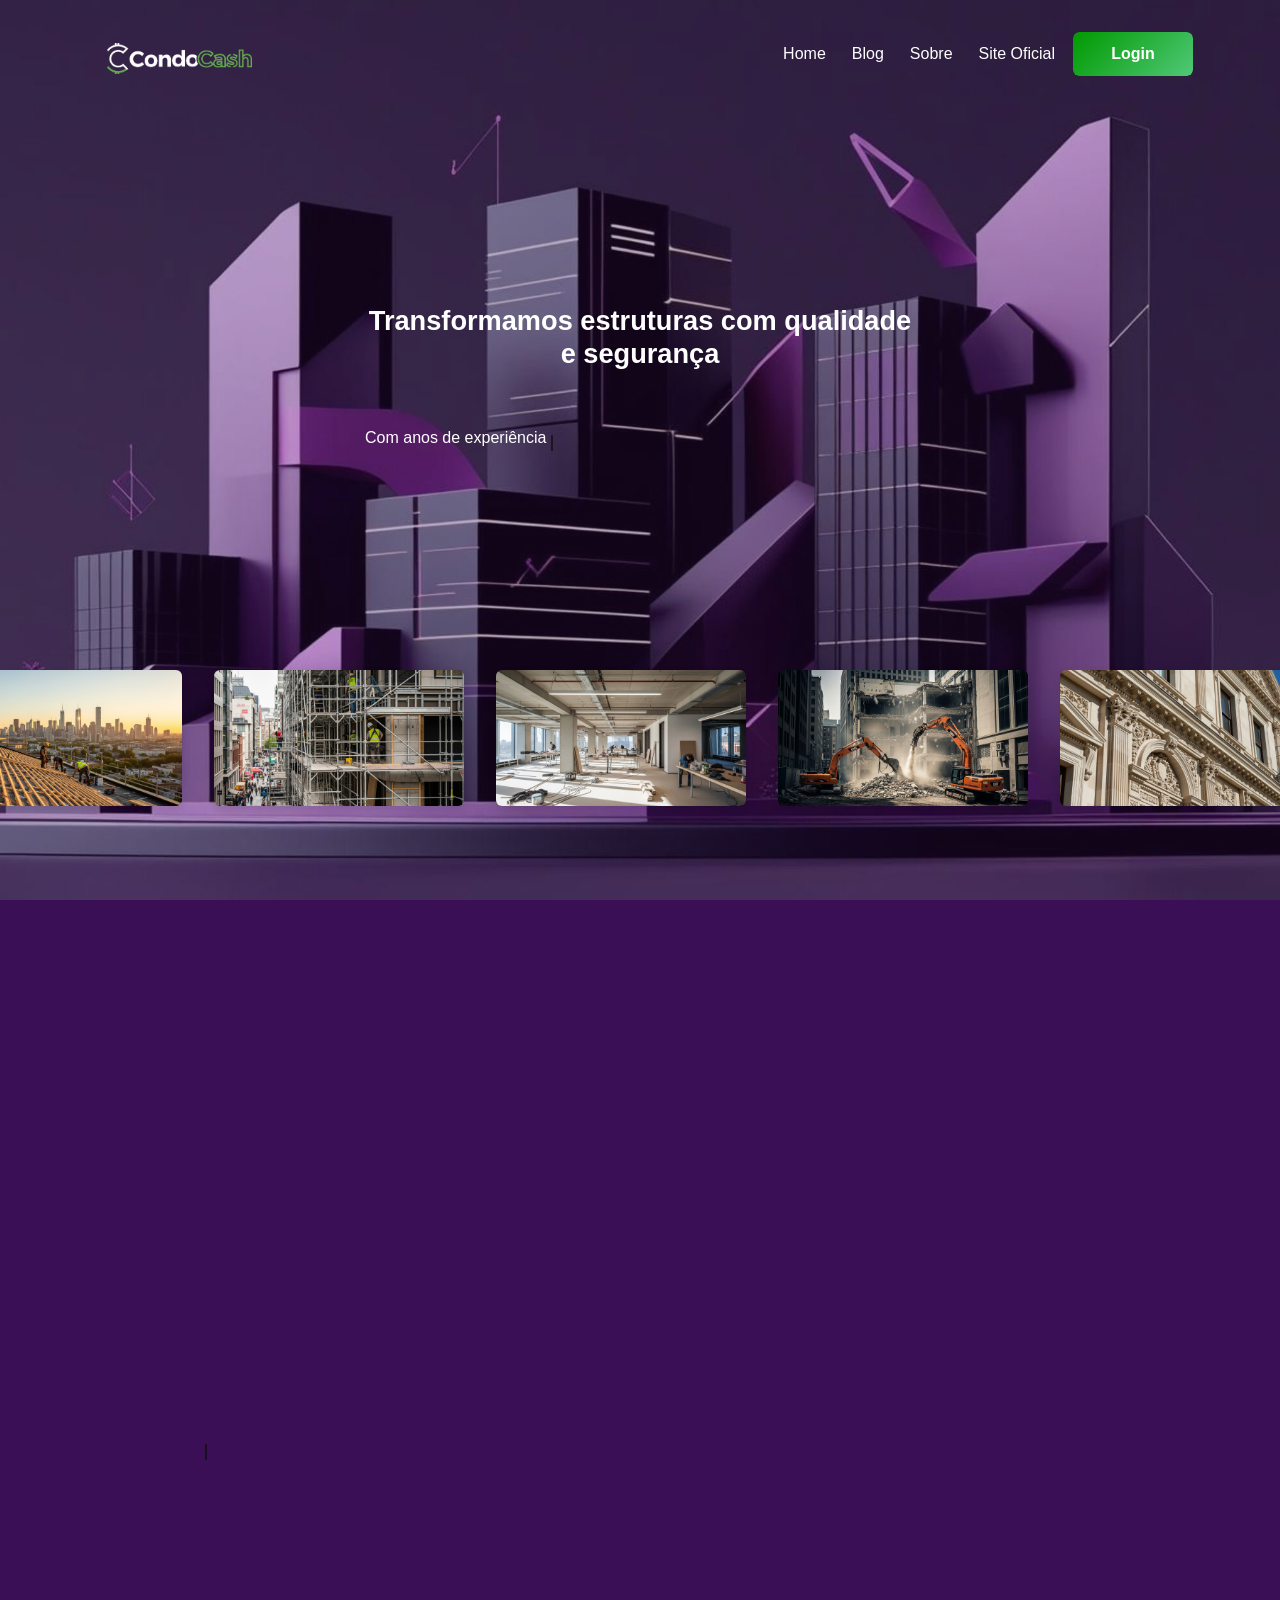
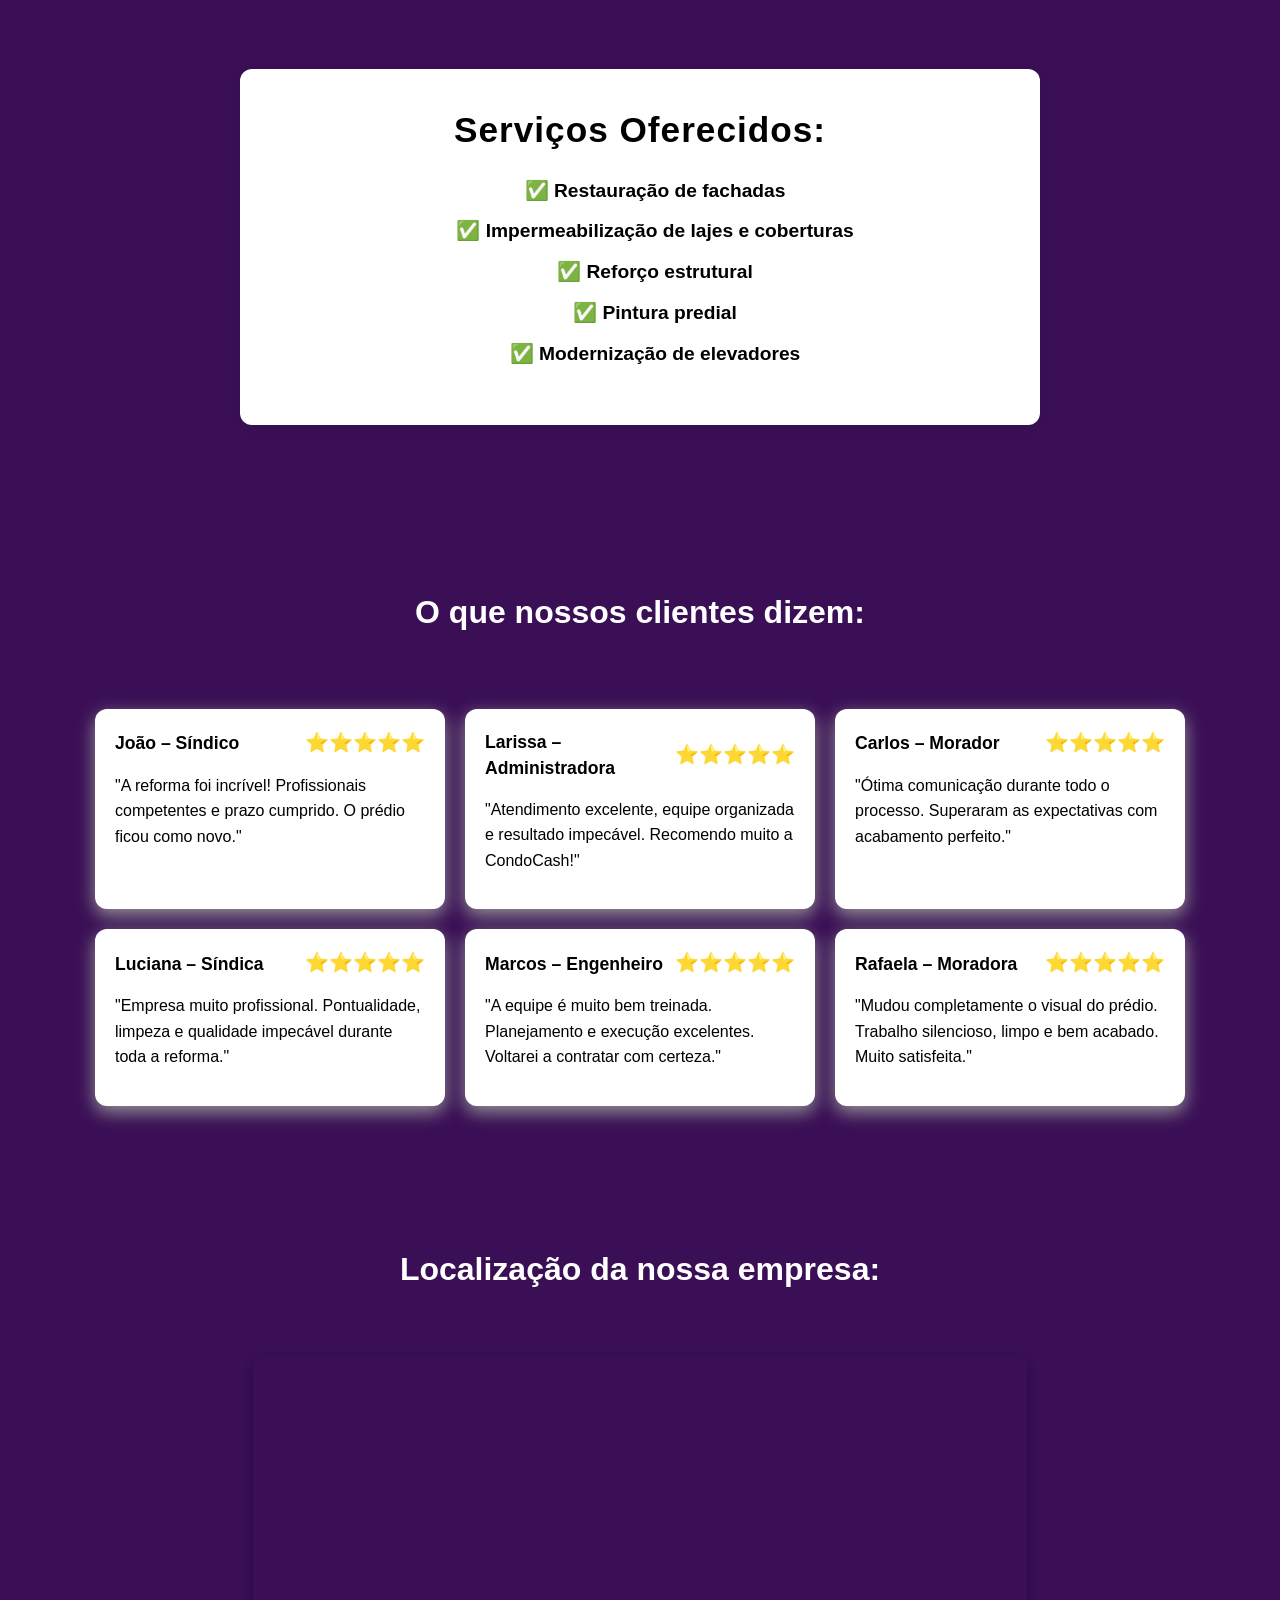
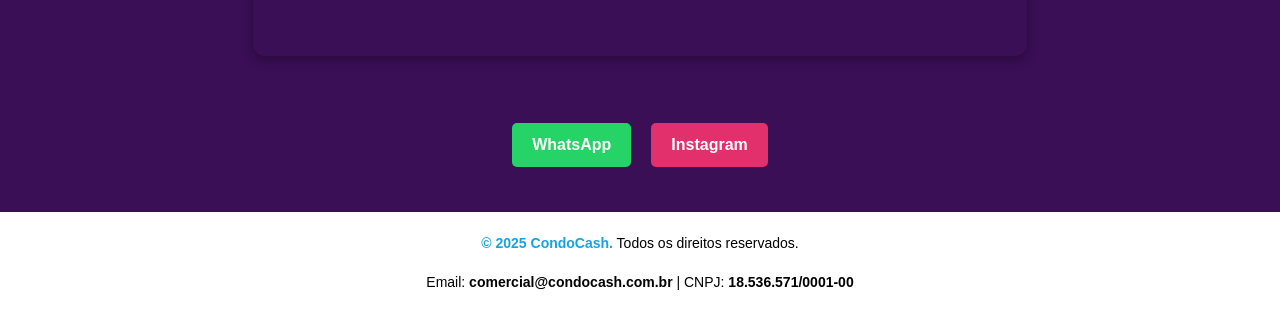
==== index.html/index.html @ ee5cf82d "Add files via upload" ====
<!DOCTYPE html>
  <html lang="pt-BR">
  <head>
    <meta charset="UTF-8" />
    <meta name="viewport" content="width=device-width, initial-scale=1" />
    <title>CondoCash Reforma</title>

    <link rel="icon" type="image/png" href="img/iconI.png">


    <!-- SEO -->
  <meta name="description" content="Empresa especializada em reforma de prédios com segurança e qualidade. Veja nossos serviços e transformações." />
  <meta name="author" content="CondoCash Reforma" />
  <meta name="keywords" content="reforma de prédios, restauração, impermeabilização, modernização, construção" />

  <!-- Bootstrap 5.3 CSS -->
  <link href="https://cdn.jsdelivr.net/npm/bootstrap@5.3.0/dist/css/bootstrap.min.css" rel="stylesheet" />

  <!-- Seu CSS -->
  <link rel="stylesheet" href="layout/principal.css" />



  <!-- Bootstrap JS (Bundle inclui Popper) -->
  <script src="https://cdn.jsdelivr.net/npm/bootstrap@5.3.0/dist/js/bootstrap.bundle.min.js" defer></script>

    
  </head>

  <body class="home">
    <header>
      <nav class="navbar navbar-expand-lg navbar-light bg-light">
        <div class="container">

          <!-- Logo -->
          <a class="navbar-brand" href="index.html">
            <img src="img/Logo.png" alt="Logo da empresa CondoCash" class="logo" />
          </a>

          <!-- Botão do menu hambúrguer -->
          <button class="navbar-toggler" type="button" data-bs-toggle="collapse" data-bs-target="#navbarMenu"
            aria-controls="navbarMenu" aria-expanded="false" aria-label="Alternar navegação">
            <span class="navbar-toggler-icon"></span>
          </button>

          <!-- Itens do menu -->
          <div class="collapse navbar-collapse" id="navbarMenu">
            <ul class="navbar-nav ms-auto">
              <li class="nav-item">
                <a class="nav-link" href="index.html">Home</a>
              </li>
              <li class="nav-item">
                <a class="nav-link" href="blog.html" target="_blank" rel="noopener noreferrer">Blog</a>
              </li>
              <li class="nav-item">
                <a class="nav-link" href="sobre.html">Sobre</a>
              </li>
              <li class="nav-item">
                <a class="nav-link" href="https://condocash.com.br/">Site Oficial</a>
              </li>
              <li class="nav-item"> 
                <a class="nav-link btn-9" href="login.html" target="_blank" rel="noopener noreferrer">Login</a>
              </li>
            </ul>
          </div>

        </div>
      </nav>
    </header>



    <section class="conteudo">
      <div class="descricao">
        <h2>Transformamos estruturas com qualidade e segurança</h2>
        <br>
        <br>
        <p id="typewriter-descricaoP" class="cursor"> </p>
      </div>
    </section>

    <!-- Carrossel -->

    <div class="container-fluid p-0">
      <div class="carouselEsteira-wrapper">
        <div class="carouselEsteira-track d-flex">

          <!-- Cada item chama a função abrirModal com imagem e descrição -->
          <div class="carouselEsteira-item" onclick="abrirModal('img/construcao1.jpg', 'Reformamos residências e prédios com atenção a cada detalhe. Garantimos telhados seguros, resistentes e à prova de intempéries. Nossas equipes seguem padrões técnicos para reforçar toda a estrutura. Utilizamos materiais de alta qualidade e mão de obra especializada. O resultado é uma reforma duradoura, segura e visualmente renovada.')">
            <img src="img/construcao1.jpg" class="img-fluid rounded" alt="Antes da reforma" />
            <div class="descricao-hover">Reformamos residências e prédios, garantindo telhados seguros e estruturas reforçadas.</div>
          </div>

          <div class="carouselEsteira-item" onclick="abrirModal('img/construcao2.jpg', 'Construímos casas e prédios com qualidade e planejamento desde a fundação. Nossa infraestrutura é completa, atendendo às exigências modernas de construção. Incluímos toda a parte elétrica com fiação segura e devidamente instalada. Trabalhamos com profissionais capacitados e materiais certificados. Entregamos obras prontas para uso, com segurança e eficiência garantidas.')">
            <img src="img/construcao2.jpg" class="img-fluid rounded" alt="Durante a reforma" />
            <div class="descricao-hover">Construímos casas e prédios com infraestrutura completa, incluindo o sistema de fiação elétrica.</div>
          </div>

          <div class="carouselEsteira-item" onclick="abrirModal('img/construcao3.jpg', 'Executamos pintura profissional em paredes internas e externas com acabamento impecável. Utilizamos tintas de alta durabilidade e técnicas que valorizam cada ambiente. Além disso, realizamos serviços completos de encanamento residencial. Garantimos instalações seguras, sem vazamentos e com fluxo eficiente de água. Tudo é feito com precisão, limpeza e respeito ao espaço do cliente.')">
            <img src="img/construcao3.jpg" class="img-fluid rounded" alt="Depois da reforma" />
            <div class="descricao-hover">Executamos pintura profissional em paredes e serviços completos de encanamento residencial.</div>
          </div>

          <div class="carouselEsteira-item" onclick="abrirModal('img/construcao4.jpg', 'Demolimos residências e prédios com total segurança, seguindo normas rigorosas para proteger as pessoas e o entorno. Nossos processos são rápidos, eficientes e planejados em cada detalhe.Utilizamos equipamentos modernos para reduzir riscos e impactos. Tudo isso com profundo respeito ao meio ambiente e à comunidade local.')">
            <img src="img/construcao4.jpg" class="img-fluid rounded" alt="Durante a reforma" />
            <div class="descricao-hover">Demolimos residências e prédios com segurança, rapidez e respeito ao meio ambiente.</div>
          </div>

          <div class="carouselEsteira-item" onclick="abrirModal('img/construcao5.jpg', 'Realizamos reformas em museus antigos com extremo cuidado e responsabilidade. Cada etapa é planejada para preservar a integridade do patrimônio histórico. Trabalhamos com técnicas especializadas para manter a arte original intacta. Toda intervenção é feita com o apoio de profissionais qualificados e criteriosos. O resultado é uma renovação que respeita o passado e valoriza a história.')">
            <img src="img/construcao5.jpg" class="img-fluid rounded" alt="Depois da reforma" />
            <div class="descricao-hover">Realizamos reformas em museus antigos com cuidado, preservando toda a arte original.</div>
          </div>

          <div class="carouselEsteira-item" onclick="abrirModal('img/construcao6.png', 'Entregamos soluções eficazes e inovadoras em cada projeto que assumimos. Buscamos sempre unir tecnologia, técnica e criatividade na execução dos serviços. Nosso foco está na sua satisfação, entendendo e superando suas expectativas. Trabalhamos com planejamento, comprometimento e atenção a cada detalhe. O resultado final reflete qualidade, confiança e resultados concretos.')">
            <img src="img/construcao6.png" class="img-fluid rounded" alt="Depois da reforma" />
            <div class="descricao-hover">Entregamos soluções eficazes e inovadoras, focando na sua satisfação e resultados.</div>
          </div>

        </div>
      </div>
    </div>
  <section class="carouselEsteira-container">
    <section class="descricao">
      <p id="typewriter-paragrafo" class="cursor"></p>
    </section>



  <!-- Modal -->
  <div id="modal" class="modal">
    <span class="fechar" onclick="fecharModal()">&times;</span>

    <div class="modal-corpo">
      <img class="modal-imagem" id="modalImagem">
      <div id="modalDescricao" class="modal-descricao"></div>
    </div>
    
  </div>

  <br>
  <br>
  <br>
  <br>
    <!-- Serviços -->
    <section class="servicos">
      <h3>Serviços Oferecidos:</h3>
      <ul class="list-unstyled">
        <li>✅ Restauração de fachadas</li>
        <li>✅ Impermeabilização de lajes e coberturas</li>
        <li>✅ Reforço estrutural</li>
        <li>✅ Pintura predial</li>
        <li>✅ Modernização de elevadores</li>
      </ul>
    </section>

    <br>
    <br>

    <!-- Depoimentos -->
    
    <section class="depoimentos">
    <h3>O que nossos clientes dizem:</h3>
  <br>
  <br>
    <div class="depoimentos-container">
      <!-- Primeira linha -->
      <div class="depoimento">
        <div class="topo">
          <span class="nome">João – Síndico</span>
          <span class="estrelas">⭐⭐⭐⭐⭐</span>
        </div>
        <p>"A reforma foi incrível! Profissionais competentes e prazo cumprido. O prédio ficou como novo."</p>
      </div>

      <div class="depoimento">
        <div class="topo">
          <span class="nome">Larissa – Administradora</span>
          <span class="estrelas">⭐⭐⭐⭐⭐</span>
        </div>
        <p>"Atendimento excelente, equipe organizada e resultado impecável. Recomendo muito a CondoCash!"</p>
      </div>

      <div class="depoimento">
        <div class="topo">
          <span class="nome">Carlos – Morador</span>
          <span class="estrelas">⭐⭐⭐⭐⭐</span>
        </div>
        <p>"Ótima comunicação durante todo o processo. Superaram as expectativas com acabamento perfeito."</p>
      </div>

      <!-- Segunda linha em baixo -->

      <div class="depoimento">
        <div class="topo">
          <span class="nome">Luciana – Síndica</span>
          <span class="estrelas">⭐⭐⭐⭐⭐</span>
        </div>
        <p>"Empresa muito profissional. Pontualidade, limpeza e qualidade impecável durante toda a reforma."</p>
      </div>

      <div class="depoimento">
        <div class="topo">
          <span class="nome">Marcos – Engenheiro</span>
          <span class="estrelas">⭐⭐⭐⭐⭐</span>
        </div>
        <p>"A equipe é muito bem treinada. Planejamento e execução excelentes. Voltarei a contratar com certeza."</p>
      </div>

      <div class="depoimento">
        <div class="topo">
          <span class="nome">Rafaela – Moradora</span>
          <span class="estrelas">⭐⭐⭐⭐⭐</span>
        </div>
        <p>"Mudou completamente o visual do prédio. Trabalho silencioso, limpo e bem acabado. Muito satisfeita."</p>
      </div>
    </div>
  </section>
  <br>

    <!-- Mapa com centro de São Paulo -->
    <section class="localizacao">
      <h3>Localização da nossa empresa:</h3>
      <br>
      <br>
      <iframe src="https://www.google.com/maps/embed?pb=!1m18!1m12!1m3!1d3656.602923791497!2d-46.6831282!3d-23.582700499999998!2m3!1f0!2f0!3f0!3m2!1i1024!2i768!4f13.1!3m3!1m2!1s0x94ce5769b712e615%3A0xe9a06d96ab57976c!2sR.%20Iguatemi%2C%20448%20-%20cj%20409%20-%20Itaim%20Bibi%2C%20S%C3%A3o%20Paulo%20-%20SP%2C%2001451-010!5e0!3m2!1spt-BR!2sbr!4v1752928038911!5m2!1spt-BR!2sbr" 
      width="600" 
      height="450" 
      style="border:0;" 
      allowfullscreen="" 
      loading="lazy" 
      referrerpolicy="no-referrer-when-downgrade">
      </iframe>
    </section>

    <!-- Botões -->
    <div class="botoes">
      <a href="https://api.whatsapp.com/send?phone=5511943003998" class="whatsapp" aria-label="Entre em contato pelo WhatsApp">WhatsApp</a>
      <a href="https://www.instagram.com/condocash/" class="instagram" aria-label="Siga no Instagram">Instagram</a>
    </div>

    <!-- Botão Voltar ao Topo -->
    <button id="voltarTopo" aria-label="Voltar ao topo da página">↑</button>

    <!-- Rodapé -->
    <footer class="rodape">
      <p><span class="destaque">&copy; 2025 CondoCash.</span> Todos os direitos reservados.</p>
      <p>Email: <span class="destaque"><a href="mailto:comercial@condocash.com.br">comercial@condocash.com.br</a></span> | CNPJ: <span class="cnpj">18.536.571/0001-00</span></p>
    </footer> 

    <script src="layout/script.js" defer></script>
  </body>
  </html>
---- index.html/layout/principal.css ----
/* ----------------------------
   🌐 1. Estilização Global
---------------------------- */
body {
  font-family: Arial, sans-serif;
  margin: 0;
  padding: 0;
  overflow-x: hidden;
  background: #3a0f56 !important;
}

/* Estiliza a navbar */
.navbar {
  border-radius: 15px;
  padding: 12px 0;
  background-color: #00000000 !important; /* Cor de fundo */
}

/* Estiliza o logo */
.navbar-brand img.logo {
  height: 4auto;
  transition: transform 0.3s ease;
  
}

.navbar-brand img.logo:hover {
  transform: scale(1.05);
}

.navbar-nav .nav-link {
  color: #ffffff;
  font-weight: 500;
  padding: 10px 15px;
  border-radius: 6px;

  /* Aqui está a transição suave de cor */
  transition: color 0.3s ease;
}

.navbar-nav .nav-link:hover {
  color: #9600d6;
}

body.home::before {
  content: "";
  position: fixed;
  top: 0;
  left: 0;
  width: 100%;
  height: 100%;
  background: url('../img/Predio1.jpg') center center no-repeat;
  background-size: cover;
  background-attachment: fixed;
  z-index: -1;
  opacity: 0.7; /* opcional: deixa um tom translúcido como no segundo */
}



/* ----------------------------
   🔰 Logo e Header
---------------------------- */

.container-header {
  max-width: 1200px;
  margin: 0.1%;
  padding: 0px 1px;
  display: flex;
  align-items: center;
  justify-content: space-between;
}

.logo {
  height: 35px;
  width: auto;
  margin-left: -50px;
}


header {
  
  padding: 20px;
  text-align: center;
  position:relative;
  z-index: 1;
}

nav a {
  margin: 0 15px;
  color: #ffffff; /* Cor inicial */
  text-decoration: none !important;
  font-weight: bold;
  transition: color 0.3s ease; /* Efeito suave de transição */
}

nav a:hover {
  color: #9600d6; /*ao passar o mouse mudar a cor*/
}


/* 🔧 PROFISSIONALIZAÇÃO DA SEÇÃO CONTEÚDO */
.conteudo {
  display: flex;
  flex-wrap: wrap;
  align-items: center;
  justify-content: center;
  padding: 200px 40px;
  gap: 70px;
  max-width: 1200px;
  margin: 150px auto;
  padding-top: 150px;
  padding-left: 700px;
}

.conteudo img {
  max-width: 450px;
  width: 100%;
}

.conteudo img:hover {
  transform: scale(1.03);
  cursor: pointer;
}

.descricao {
  max-width: 550px;
  color: #ffffff;
}

.descricao h2 {
  font-size: 2.1rem;
  margin-bottom: 20px;
  color: #ffffff;
  font-weight: 700;
}

/* Melhorias sutis para a seção descrição próxima ao carrossel */
section.descricao {
  max-width: 900px;
  margin: -250px auto 60px;
  padding: 0 20px;
  font-size: 1.2rem;
  line-height: 1.75;
  color: #ffffff;
  text-align: justify;
  letter-spacing: 0.02em;
  font-weight: 400;
}

/* ----------------------------
   3. Serviços
---------------------------- */
.servicos {
  text-align: center;
  font-family: 'Segoe UI', Tahoma, Geneva, Verdana, sans-serif;
  background-color: #ffffff;
  padding: 40px 20px;
  max-width: 800px;
  margin: 60px auto;
  border-radius: 12px;
  box-shadow: 0 4px 12px rgba(32, 32, 32, 0.1);

}

.servicos h3 {
  color: #000000;
  font-size: 2.2rem;
  margin-bottom: 25px;
  font-weight: 700;
  letter-spacing: 1px;
}

.servicos ul {
  list-style: none;
  padding: 0;
}

.servicos ul li {
  font-size: 1.2rem;
  margin: 12px 0;
  position: relative;
  padding-left: 30px;
  font-weight: 600;
  color: #000000;
}


/* ----------------------------
   4. Depoimentos
---------------------------- */
.depoimentos {
  max-width: 1200px;
  margin: 60px auto;
  padding: 0 20px;
  text-align: center;
}

.depoimentos h3 {
  font-size: 2rem;
  margin-bottom: 30px;
  font-weight: 700;
  color: #ffffff;
}

.depoimentos-container {
  display: flex;
  flex-wrap: wrap;
  gap: 20px;
  justify-content: center;
}

.depoimento {
  background-color: #ffffff;
  border-radius: 12px;
  box-shadow: 0 6px 18px rgb(151, 151, 151);
  padding: 20px;
  text-align: left;
  flex: 1 1 300px; /* largura mínima de 300px com flexível */
  max-width: 350px;
}

.depoimento .topo {
  display: flex;
  justify-content: space-between;
  align-items: center;
  margin-bottom: 15px;
}

.depoimento .nome {
  font-weight: bold;
  color: #000000;
  font-size: 1.1rem;
}

.depoimento .estrelas {
  color: #f4c430;
  font-size: 1.2rem;
}

.depoimento p {
  font-size: 1rem;
  line-height: 1.6;
  color: #000000;
}



/* ----------------------------
   5. Localização (mapa)
---------------------------- */
.localizacao {
  max-width: 900px;
  margin: 60px auto;
  padding: 0 20px;
  text-align: center;
}

.localizacao h3 {
  font-family: 'Segoe UI', Tahoma, Geneva, Verdana, sans-serif;
  font-weight: 700;
  font-size: 2rem;
  margin-bottom: 20px;
  color: #ffffff;
}

.localizacao iframe {
  border-radius: 12px;
  box-shadow: 0 4px 12px rgba(0, 0, 0, 0.322);
  width: 90%;
  height: 300px;
  border: none;
}

/* ----------------------------
   6. Botões de Ação
---------------------------- */
.botoes {
  display: flex;
  justify-content: center;
  gap: 20px;
  margin: 30px 0 10px;
  margin-bottom: 45px;
}

.botoes a {
  padding: 10px 20px;
  text-decoration: none;
  color: white;
  background-color: #25D366;
  border-radius: 5px;
  font-weight: bold;
  transition: background-color 0.3s ease;
}

.botoes a:hover {
  background-color: #1ebe56;
}

.botoes a.instagram {
  background-color: #E1306C;
}

.botoes a.instagram:hover {
  background-color: #b72b58;
}

/* Estilo do botão de Login*/

.frame {
  width: 90%;
  margin: 40px auto;
  text-align: center;
}




/* Estiliza o link Login como botão usando a classe btn-9 */
.navbar-nav .btn-9 {
  position: relative;
  display:inline-block;
  border: none;
  transition: all 0.3s ease;
  overflow: hidden;
  left: 0; /* removido o left: 30px que desalinhava */
  padding: 10px 28px ;
  color: white !important;
  border-radius: 6px;
  font-weight: bold;
  text-align: center;
  min-width: 120px;
  background: transparent;
  z-index: 1;
}

/* Efeito de fundo com gradiente */
.navbar-nav .btn-9::after {
  position: absolute;
  content: "";
  z-index: -1;
  top: 0;
  left: 0;
  width: 100%;
  height: 100%;
  background-image: linear-gradient(315deg, rgb(80, 200, 120) 0%, rgb(0, 153, 0) 100%); 
  transition: all 0.3s ease;
  border-radius: 6px;
}

/* Hover bonito como botão */
.navbar-nav .btn-9:hover {
  background: transparent;
  box-shadow: 
    4px 4px 6px 0 rgba(255,255,255,.5),
    -4px -4px 6px 0 rgba(116, 125, 136, .2), 
    inset -4px -4px 6px 0 rgba(255,255,255,.5),
    inset 4px 4px 6px 0 rgba(116, 125, 136, .3);
  color: white !important;
}

/* Efeito de transformação do gradiente */
.navbar-nav .btn-9:hover::after {
  transform: scale(2) rotate(180deg);
  box-shadow: 
    4px 4px 6px 0 rgba(255,255,255,.5),
    -4px -4px 6px 0 rgba(116, 125, 136, .2), 
    inset -4px -4px 6px 0 rgba(255,255,255,.5),
    inset 4px 4px 6px 0 rgba(116, 125, 136, .3);
}


/* ----------------------------
   7. Carrossel Horizontal
---------------------------- */
.carouselEsteira-container {
  overflow: hidden;
  width: 100vw;
  padding-top:600px;
}

.cursor{
    position: relative;
    font-size: 16px;
    text-align: justify;
    white-space: normal;
    overflow: hidden;
    transform: translateY(-50%);    
    line-height: 1.6;
}

.cursor::after {
  content: "";
  display: inline-block;
  width: 2px;
  height: 1em;
  background-color: rgba(16, 16, 16, 0.75);
  animation: blink 0.7s steps(1) infinite;
  vertical-align: bottom;
}

@keyframes blink {
  0%, 100% { opacity: 1; }
  50% { opacity: 0; }
}


.carouselEsteira-wrapper {
  width: 100%;
  overflow: hidden;
  position: relative;
}

.carouselEsteira-track {
  gap: 2rem;
  display: flex;
}

.carouselEsteira-item {
  position: relative;
  flex: 0 0 auto;
  width: 250px;
  cursor: pointer;
}

.carouselEsteira-item img {
  width: 100%;
  height: auto;
  border-radius: 10px;
  box-shadow: 0 4px 8px rgba(0,0,0,0.1);
  transition: transform 0.3s ease;
  display: block;
}

.carouselEsteira-item img:hover {
  transform: scale(1.05);
}

.carouselEsteira-item .descricao-hover {
  position: absolute;
  bottom: 0;
  left: 0;
  right: 0;
  background: rgba(0, 0, 0, 0.550);
  color: white;
  padding: 20px 20px;
  font-size: 1rem;
  font-weight: 600;
  border-radius: 0 0 1px 1px;
  opacity: 0;
  transition: opacity 0.3s ease;
  pointer-events: none;
}

.carouselEsteira-item:hover .descricao-hover {
  opacity: 1;
  pointer-events: auto;
}



.carouselEsteira-item {
  transition: transform 0.3s ease;
  will-change: transform;
  position: relative;
  z-index: 1;
}

.carouselEsteira-item:hover {
  transform: scale(1.1);
  z-index: 10;
}


.carouselEsteira-track,
.carouselEsteira-wrapper,
.carouselEsteira-container {
  overflow: visible !important;
}


.modal {
  display: none; /* escondido por padrão */
  position:fixed;
  z-index: 9999;
  left: 0;
  top: 0;
  width: 100%;
  height: 100%;
  background-color: rgba(255, 255, 255, 0.918); /* fundo escuro */
  text-align: center;
  padding-top: 60px;
}

.modal-corpo {
  display: flex;
  justify-content: center;
  align-items: center;
  max-width: 80%;
  margin: auto;
  gap: 30px;
  flex-wrap: wrap;
}

.modal-imagem {
  max-width: 47%;
  max-height: 60vh;
  border-radius: 6px;
  margin-top: 10%;
}

.modal-descricao {
  color: rgb(0, 0, 0);
  font-size: 18px;
  max-width: 50%;
  text-align: left;

}

.fechar {
  position: absolute;
  top: 20px;
  right: 40px;
  color: #000000;
  font-size: 40px;
  font-weight: bold;
  cursor: pointer;
}


/* ----------------------------
   8. Animações
---------------------------- */
@keyframes moverEsteiraBootstrap {
  0% {
    transform: translateX(0);
  }
  100% {
    transform: translateX(-50%);
  }
}

/* Botão Voltar ao Topo */
#voltarTopo {
  position: fixed;
  bottom: 20px;
  right: 20px;
  display: none;
  background: #2da756;
  color: rgb(255, 255, 255);
  border: none;
  padding: 25px 35px;
  border-radius: 50%;
  font-size: 20px;
  cursor: pointer;
  z-index: 999;
}

.destaque {
  color: #18a2e2; 
  font-weight: bold; /* opcional: deixa em negrito */
}

.cnpj {
  color: #000000; 
  font-weight: bold; /* opcional: deixa em negrito */
}


.rodape {
  background-color: #ffffff; /* cor escura elegante */
  color: #000000; /* texto suave */
  text-align: center;
  padding: 20px;
  font-size: 14px;
  line-height: 1.6;
}

.rodape a {
  color: #000000; 
  text-decoration: none !important;
  transition: color 0.3s ease;
}

.rodape a:hover {
  color:#9600d6;; /*ao passar o mouse mudar a cor*/
  text-decoration: underline;
}




/* ----------------------------
   9. Responsivo para conteúdo
---------------------------- */



/*  applies to x-small devices (portrait phones, less than 576px) */
@media (max-width: 575.98px) { 


/* Estiliza a navbar */
.navbar {
  box-shadow: 0 2px 10px #fdfdfd78;
  border-radius: 15px;
  padding: 12px 0;
  background-color: #00000023 !important; /* Cor de fundo */
}

/* Estiliza o logo */
.navbar-brand img.logo {
  height: 4auto;
  transition: transform 0.3s ease;
}

.navbar-brand img.logo:hover {
  transform: scale(1.05);
}

/* Estiliza os links do menu */
.navbar-nav .nav-link {
  color: #ffffff;
  font-weight: 500;
  padding: 10px 15px;
  transition: color 0.3s, background 0.3s;
  border-radius: 6px;
}

.navbar-nav .nav-link:hover {
  color: #ffffff;         /* Amarelo destaque */
  background-color: #8411aa; /* Leve fundo claro ao passar o mouse */
}

/* Estiliza o botão do menu hamburguer */
.navbar-toggler {
  border-color: #ffffff;
  margin-right: 10px;
}

.navbar-toggler-icon {
  background-image: url("data:image/svg+xml,%3csvg xmlns='http://www.w3.org/2000/svg' viewBox='0 0 30 30'%3e%3cpath stroke='white' stroke-width='2' stroke-linecap='round' stroke-miterlimit='10' d='M4 7h22M4 15h22M4 23h22'/%3e%3c/svg%3e");
}

  /* Impede rolagem lateral em dispositivos menores */
  html, body {
    max-width: 100% !important;
    overflow-x: hidden !important;
  }

  /* Reduz o tamanho da logo para caber melhor em telas pequenas */
  .logo {
    height: 1.55em;
    width: 7.25em;
    margin-left: 20px;
  }

  /* Reduz o espaçamento entre os links do menu */
  nav a {
    margin: 0 5px;
  }

  /* Coloca o conteúdo em coluna e centraliza no mobile */
  .conteudo {
    flex-direction: column;
    text-align: center;
    padding: 40px 20px;
  }

  /* Dá espaço abaixo das imagens no conteúdo */
  .conteudo img {
    margin-bottom: 25px;
  }

  /* Reduz o tamanho do título da descrição */
  .descricao h2 {
    font-size: 1.7rem;
  }

  /* Reduz o tamanho do parágrafo da descrição */
  .descricao p {
    font-size: 1rem;
  }

  /* Ajusta a seção de descrição para melhor leitura */
  section.descricao {
    font-size: 1rem;
    line-height: 1.5;
    padding: 0 15px;
    margin: 40px auto;
    text-align: left;
  }

h1, h2, .titulo {
    text-align: center;
    font-size: 1.5rem;
    margin-bottom: 15px;
  }


  /* Oculta o botão "Voltar ao Topo" completamente no mobile */
  #voltarTopo {
    display: none !important;
  }

  /* Ajusta a descrição visível ao passar o mouse em itens do carrossel */
  .carouselEsteira-item .descricao-hover {
    top: 0;
    left: 0;
    width: 100%;
    height: 100%;
    padding: 0;           
    display: flex;
    justify-content: center;
    align-items: center;
    text-align: center;
    font-size: 0.9rem;
    opacity: 0;
    transition: opacity 0.3s ease;
  }

}


@media (max-width: 991.98px) {

  /* Impede rolagem lateral em dispositivos menores */
  html, body {
    max-width: 100% !important;
    overflow-x: hidden !important;
  }

  /* Reduz o tamanho da logo para caber melhor em telas pequenas */
  .logo {
    height: 1.55em;
    width: 7.25em;
  }

  /* Reduz o espaçamento entre os links do menu */
  nav a {
    margin: 0 5px;
  }

  /* Coloca o conteúdo em coluna e centraliza no mobile */
  .conteudo {
    flex-direction: column;
    text-align: center;
    padding: 40px 20px;
  }

  /* Dá espaço abaixo das imagens no conteúdo */
  .conteudo img {
    margin-bottom: 25px;
  }

  /* Reduz o tamanho do título da descrição */
  .descricao h2 {
    font-size: 1.7rem;
  }

  /* Reduz o tamanho do parágrafo da descrição */
  .descricao p {
    font-size: 1rem;
  }

  /* Ajusta a seção de descrição para melhor leitura */
  section.descricao {
    font-size: 1rem;
    line-height: 1.5;
    padding: 0 15px;
    margin: 40px auto;
    text-align: left;
  }

h1, h2, .titulo {
    text-align: center;
    font-size: 1.5rem;
    margin-bottom: 15px;
  }


  /* Oculta o botão "Voltar ao Topo" completamente no mobile */
  #voltarTopo {
    display: none !important;
  }

  /* Ajusta a descrição visível ao passar o mouse em itens do carrossel */
  .carouselEsteira-item .descricao-hover {
    top: 0;
    left: 0;
    width: 100%;
    height: 100%;
    padding: 0;           
    display: flex;
    justify-content: center;
    align-items: center;
    text-align: center;
    font-size: 0.9rem;
    opacity: 0;
    transition: opacity 0.3s ease;
  }

  .navbar-toggler-icon {
    background-image: url("data:image/svg+xml,%3csvg xmlns='http://www.w3.org/2000/svg' viewBox='0 0 30 30'%3e%3cpath stroke='white' stroke-width='2' stroke-linecap='round' stroke-miterlimit='10' d='M4 7h22M4 15h22M4 23h22'/%3e%3c/svg%3e");
  }

  .navbar-toggler {
    border-color: #ffffff;
    margin-right: 10px;
  }

}



/* `xxl` applies to x-large devices (large desktops, less than 1400px) */

@media (max-width: 1399.98px) { 

  /* Impede rolagem lateral em dispositivos menores */
  html, body {
    max-width: 100% !important;
    overflow-x: hidden !important;
  }

  /* Reduz o tamanho da logo para caber melhor em telas pequenas */
  .logo {
    height: 1.55em;
    width: 7.25em;
    margin-left: 20px;
  }

  /* Reduz o espaçamento entre os links do menu */
  nav a {
    margin: 0 5px;
  }

  /* Coloca o conteúdo em coluna e centraliza no mobile */
  .conteudo {
    flex-direction: column;
    text-align: center;
    padding: 40px 20px;
  }

  /* Dá espaço abaixo das imagens no conteúdo */
  .conteudo img {
    margin-bottom: 25px;
  }

  /* Reduz o tamanho do título da descrição */
  .descricao h2 {
    font-size: 1.7rem;
  }

  /* Reduz o tamanho do parágrafo da descrição */
  .descricao p {
    font-size: 1rem;
  }

  /* Ajusta a seção de descrição para melhor leitura */
  section.descricao {
    font-size: 1rem;
    line-height: 1.5;
    padding: 0 15px;
    margin: 40px auto;
    text-align: left;
  }

h1, h2, .titulo {
    text-align: center;
    font-size: 1.5rem;
    margin-bottom: 15px;
  }


  /* Oculta o botão "Voltar ao Topo" completamente no mobile */
  #voltarTopo {
    display: none !important;
  }

  /* Contraste de opacidade do fundo cobrindo 100% */

  .carouselEsteira-item .descricao-hover {
    top: 0;
    left: 0;
    width: 100%;
    height: 100%;
    padding: 0;         
    display: flex;
    justify-content: center;
    align-items: center;
    text-align: center;
    font-size: 0.9rem;
    opacity: 0;
    transition: opacity 0.3s ease;
  }
 }
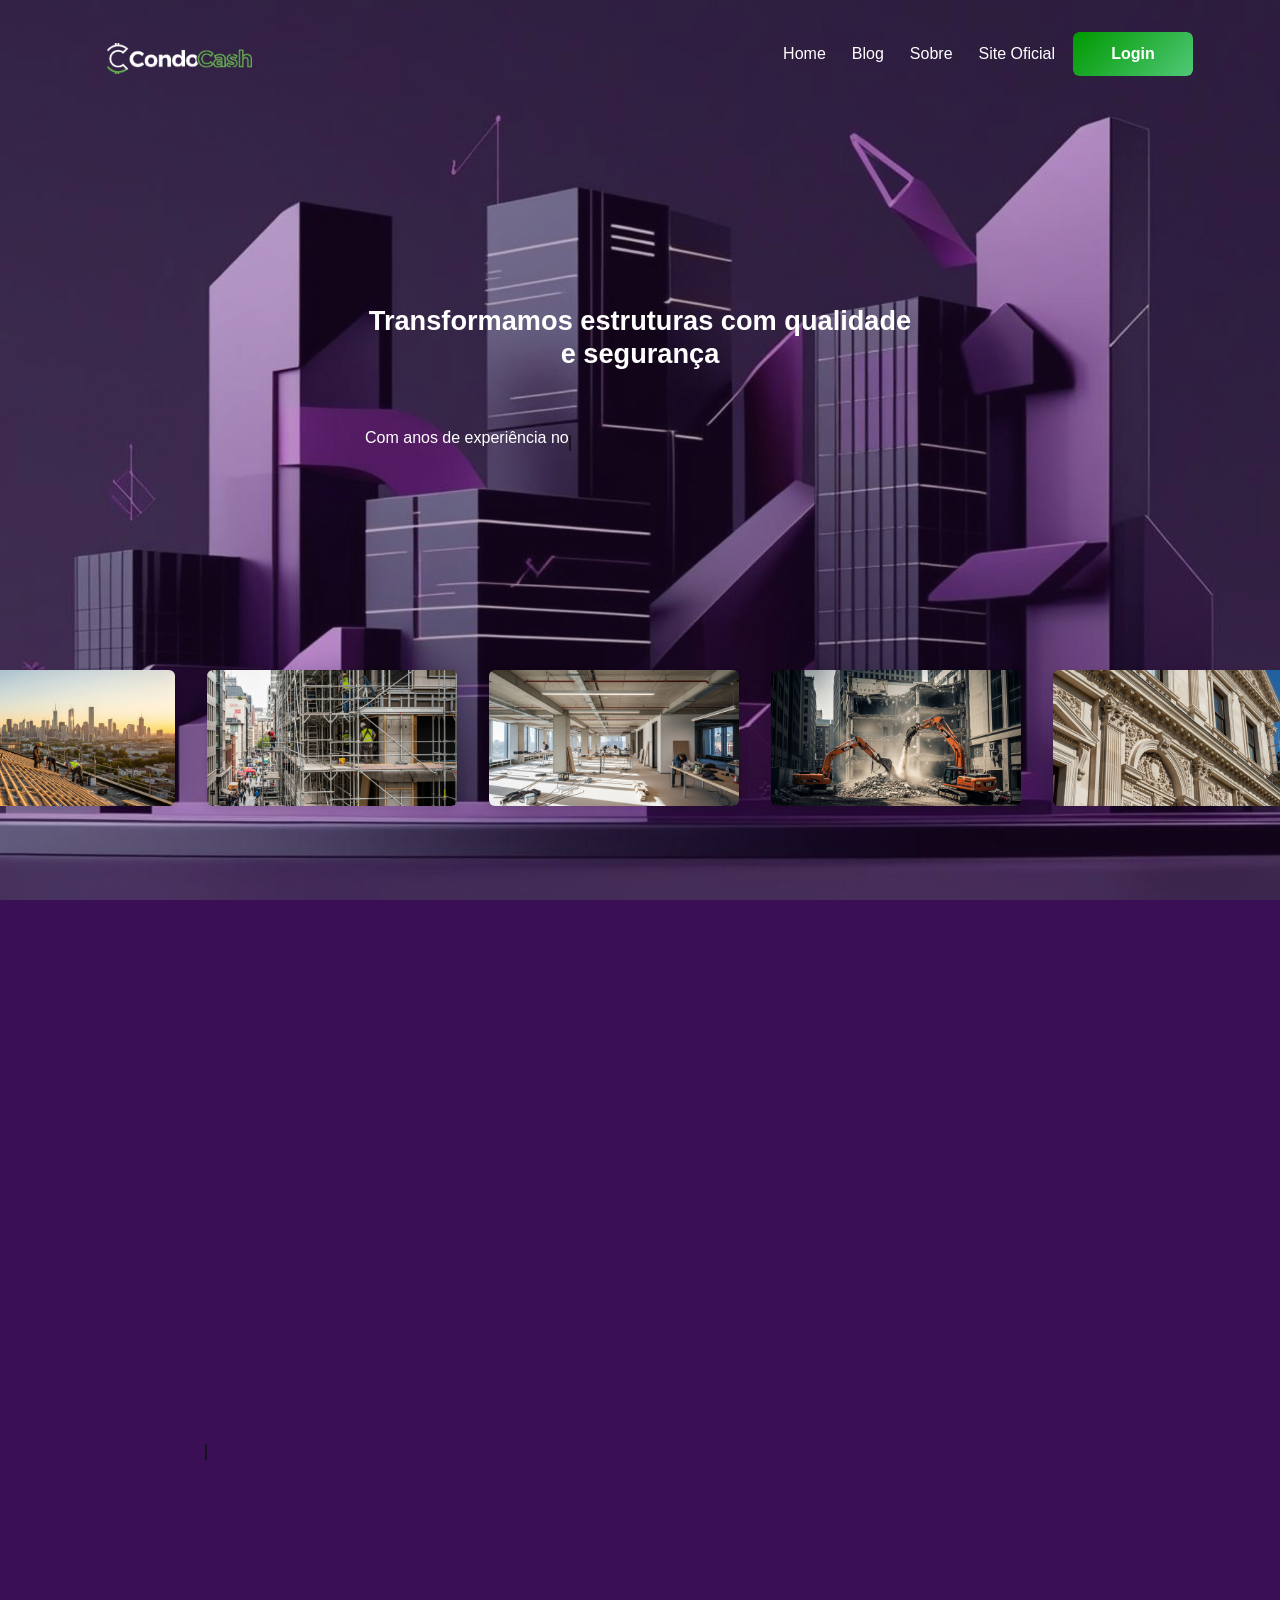
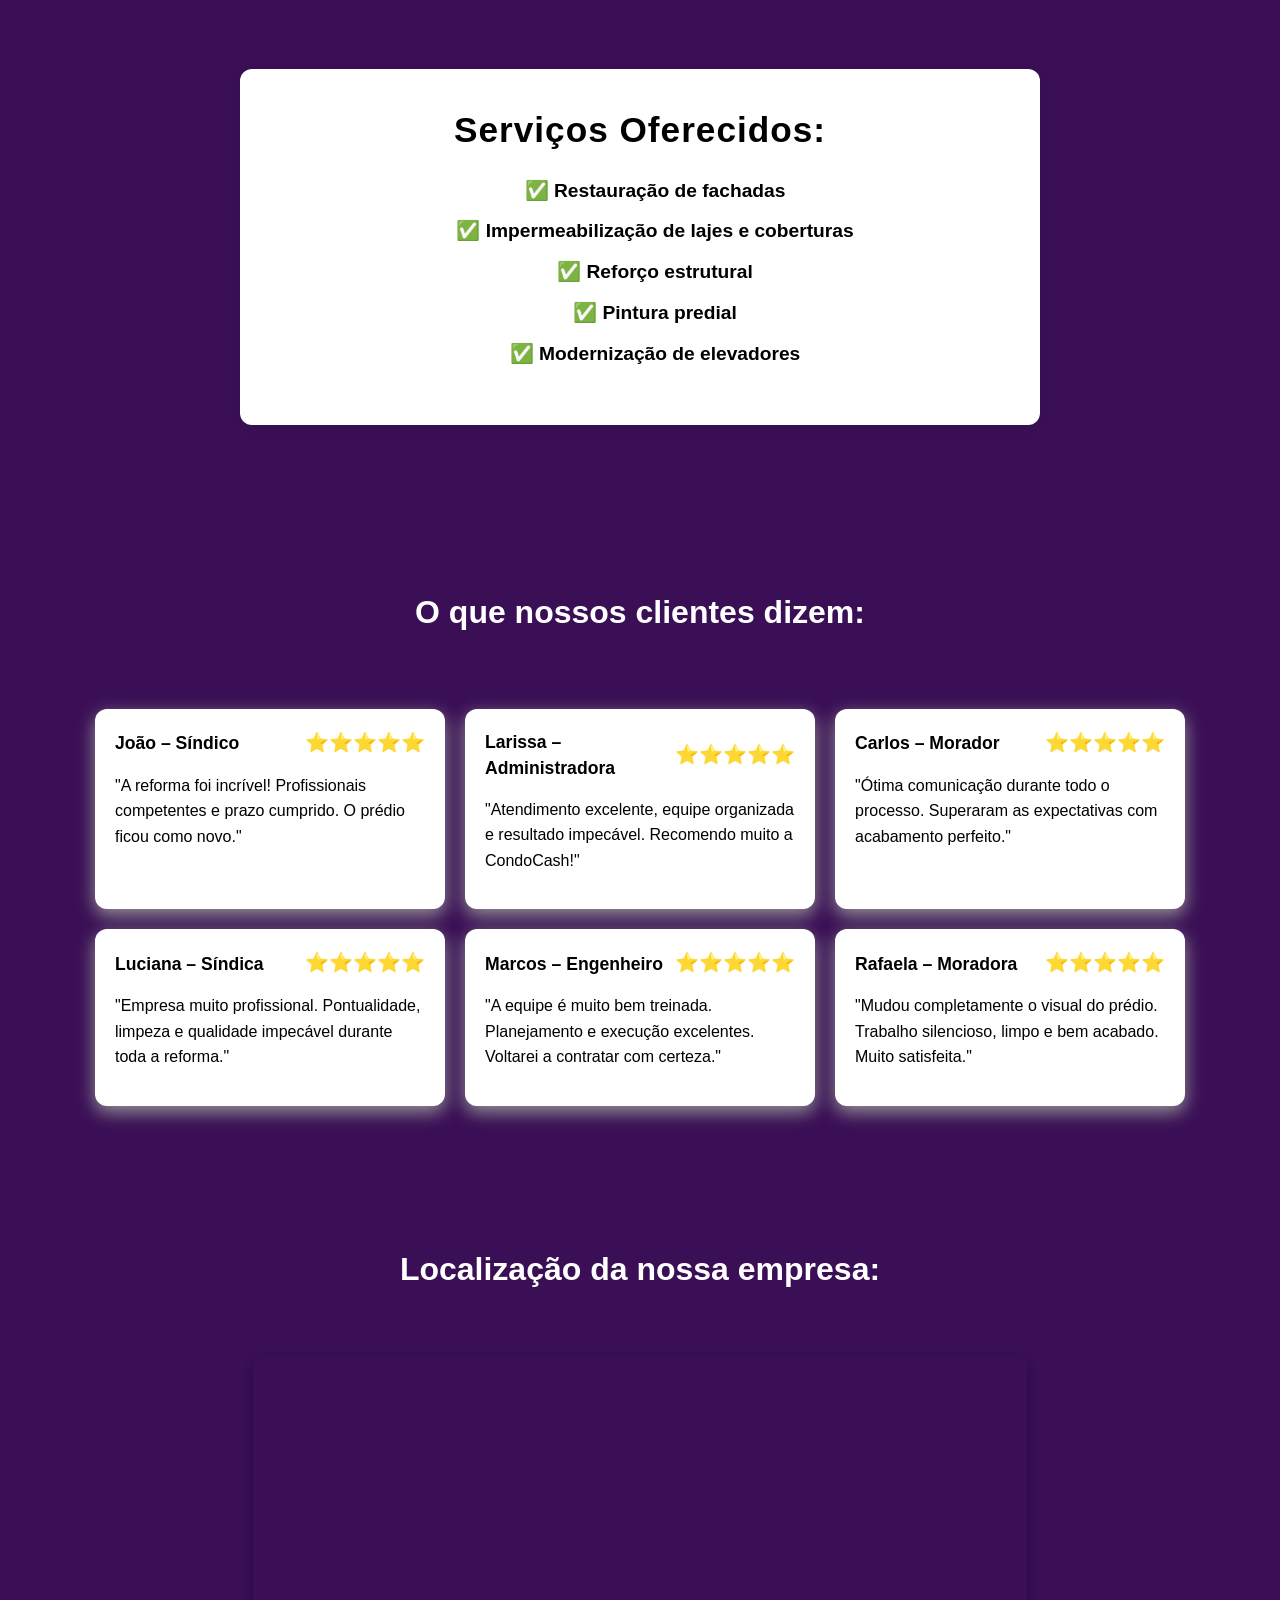
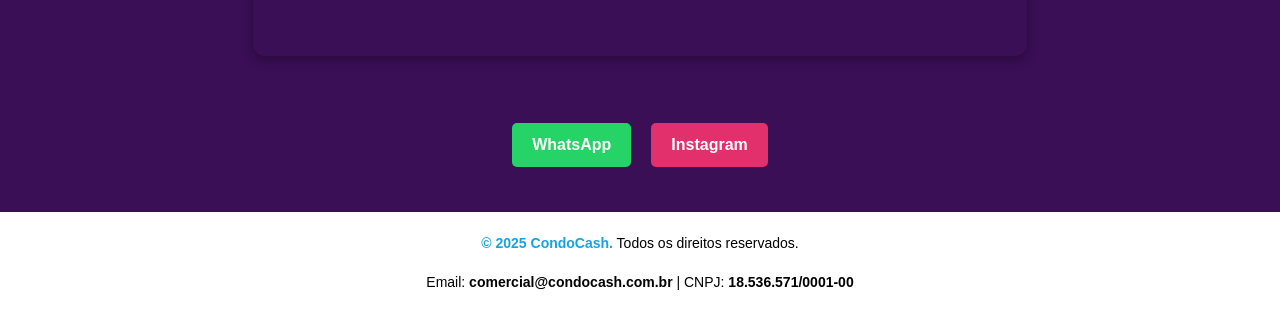
==== commit 566d7abd: "Update index.html" ====
--- a/index.html/index.html
+++ b/index.html/index.html
@@ -8,7 +8,7 @@
     <link rel="icon" type="image/png" href="img/iconI.png">
 
 
-    <!-- SEO -->
+    <!-- SEo -->
   <meta name="description" content="Empresa especializada em reforma de prédios com segurança e qualidade. Veja nossos serviços e transformações." />
   <meta name="author" content="CondoCash Reforma" />
   <meta name="keywords" content="reforma de prédios, restauração, impermeabilização, modernização, construção" />
